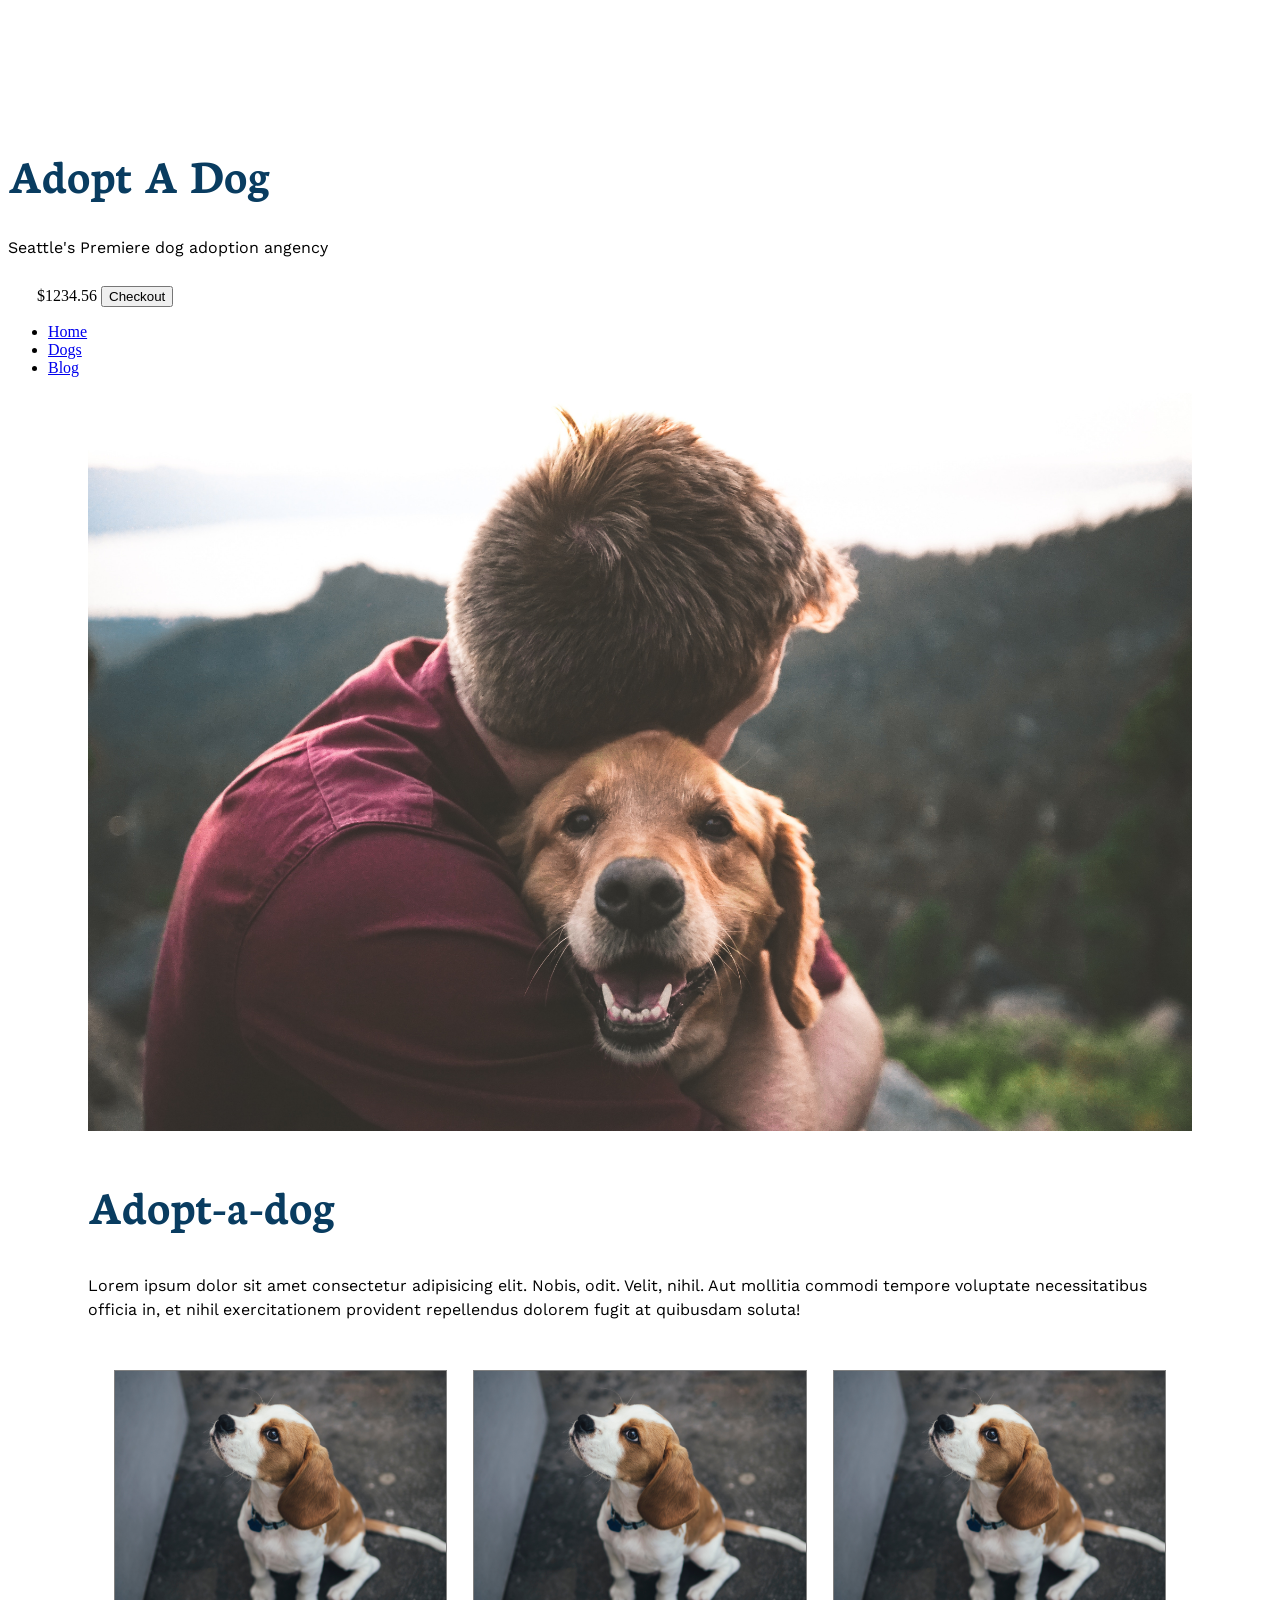
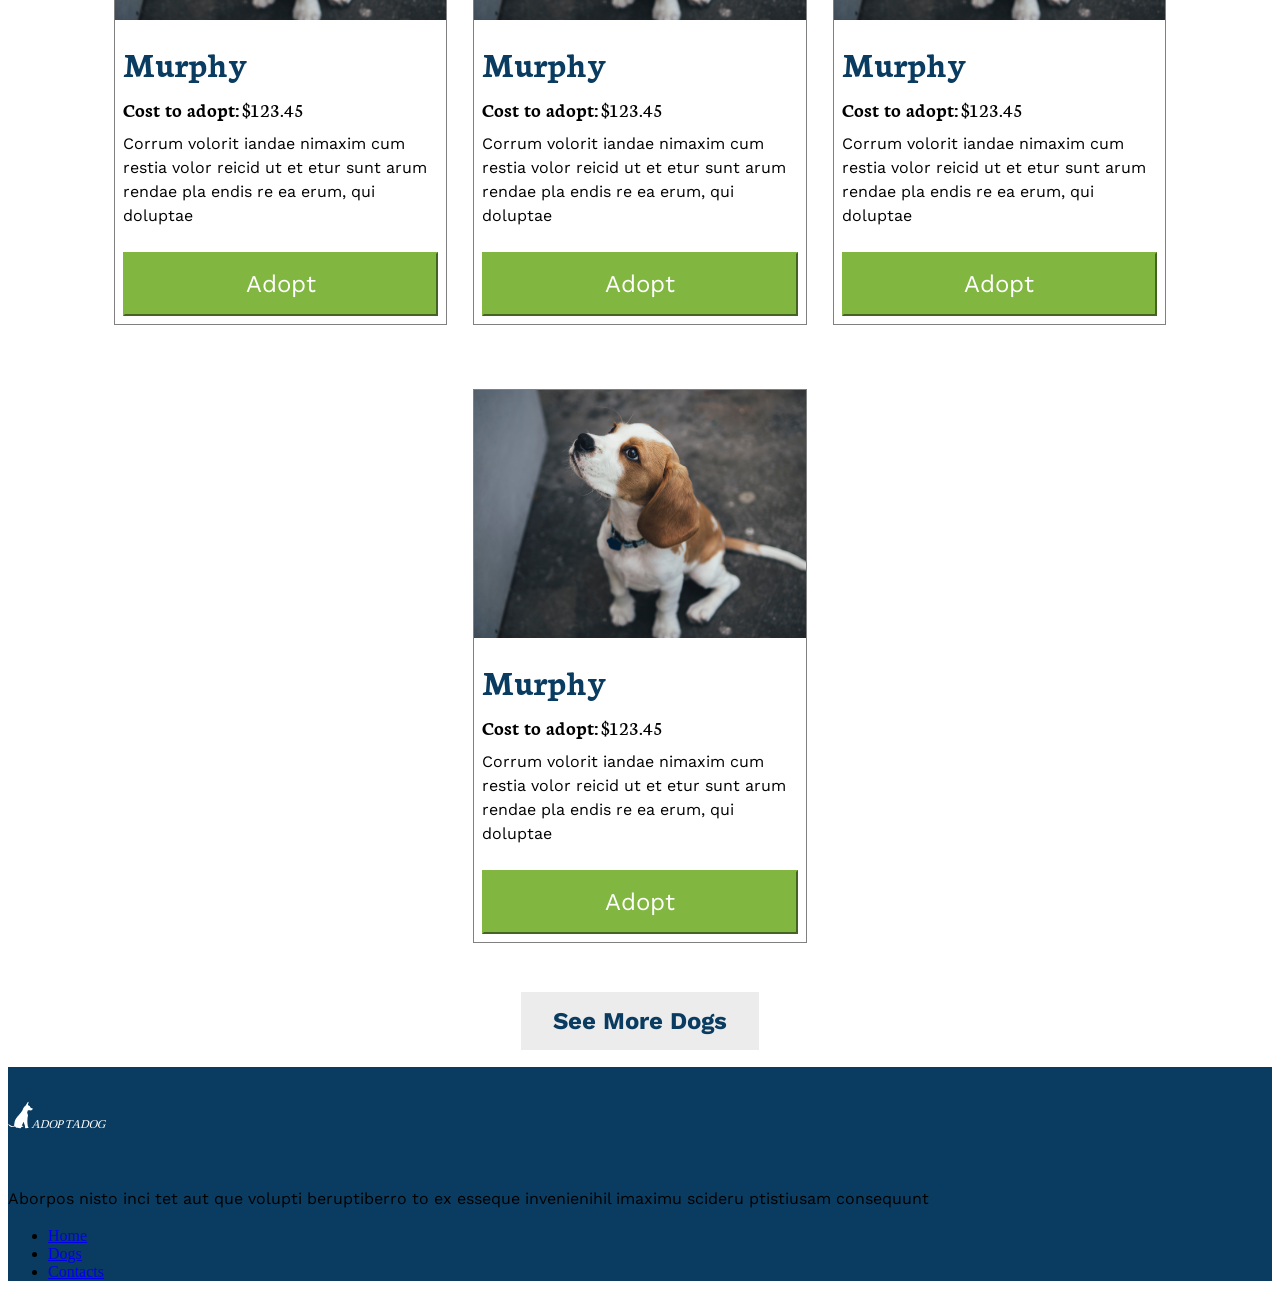
==== adopt-a-dog/index.html @ 071e267e "initial commit" ====
<!DOCTYPE html>
<html lang="en" dir="ltr">

<head>
  <meta charset="utf-8">
  <link rel="stylesheet" href="styles/styles.css">
  <link href="https://fonts.googleapis.com/css?family=Neuton|Work+Sans" rel="stylesheet">
  <title>Adopt-A-Dog | Dog Adoption Agency</title>
</head>

<body>
  <header>
    <div class="logo-container">
      <img class="logo" src="images/adoptadog-logo.svg" alt="Adopt-a-dog logo">
      <h1>Adopt A Dog</h1>
      <p>Seattle's Premiere dog adoption angency</p>
    </div>
    <div class="checkout-container">
      <img src="images/cart-icon.svg" alt="checkout car icon">
      <span>$1234.56</span>
      <button>Checkout</button>
    </div>
  </header>
  <nav>
    <ul>
      <li><a href="index.html">Home</a></li>
      <li><a href="dogs.html">Dogs</a></li>
      <li><a href="blog.html">Blog</a></li>
    </ul>
  </nav>
  <main>
    <section class="main-content">
      <div class="hero">
        <img src="images/eric-ward-610868-unsplash.jpg" alt="Man hugging Dog">
        <h1>Adopt-a-dog</h1>
        <p>Lorem ipsum dolor sit amet consectetur adipisicing elit. Nobis, odit. Velit, nihil. Aut mollitia commodi tempore voluptate necessitatibus officia in, et nihil exercitationem provident repellendus dolorem fugit at quibusdam soluta!</p>
      </div>
      <div class="dog-container">

        <div class="dog-tile">
            <img src="images/marcus-wallis-471438-unsplash.jpg" alt="beagle dog">
            <div class="dog-information">
              <h2>Murphy</h2>
              <p class="cost-to-adopt"><span class="bold">Cost to adopt:</span> $123.45</p>
              <p>Corrum volorit iandae nimaxim cum restia volor reicid ut et etur sunt arum rendae pla endis re ea erum, qui doluptae</p>
              <button>Adopt</button>
            </div>
        </div>
        <div class="dog-tile">
          <img src="images/marcus-wallis-471438-unsplash.jpg" alt="beagle dog">
          <div class="dog-information">
            <h2>Murphy</h2>
            <p class="cost-to-adopt"><span class="bold">Cost to adopt:</span> $123.45</p>
            <p>Corrum volorit iandae nimaxim cum restia volor reicid ut et etur sunt arum rendae pla endis re ea erum, qui
              doluptae</p>
            <button>Adopt</button>
          </div>
        </div>
        <div class="dog-tile">
          <img src="images/marcus-wallis-471438-unsplash.jpg" alt="beagle dog">
          <div class="dog-information">
            <h2>Murphy</h2>
            <p class="cost-to-adopt"><span class="bold">Cost to adopt:</span> $123.45</p>
            <p>Corrum volorit iandae nimaxim cum restia volor reicid ut et etur sunt arum rendae pla endis re ea erum, qui
              doluptae</p>
            <button>Adopt</button>
          </div>
        </div>
        <div class="dog-tile">
          <img src="images/marcus-wallis-471438-unsplash.jpg" alt="beagle dog">
          <div class="dog-information">
            <h2>Murphy</h2>
            <p class="cost-to-adopt"><span class="bold">Cost to adopt:</span> $123.45</p>
            <p>Corrum volorit iandae nimaxim cum restia volor reicid ut et etur sunt arum rendae pla endis re ea erum, qui
              doluptae</p>
            <button>Adopt</button>
          </div>
        </div>
      </div>
      <div class="button-container">
        <a class="link-button-style" href="./dogs.html">See More Dogs</a>
      </div>
    </section>
    <!-- <section class="sidebar"></section> -->
  </main>
  <footer>
    <img class="logo" src="images/adoptadog-logo.svg" alt="Adopt-a-dog logo">
    <p>Aborpos nisto inci tet aut que volupti beruptiberro to ex esseque invenienihil imaximu scideru ptistiusam consequunt</p>
    <nav>
      <ul>
        <li><a href="index.html">Home</a></li>
        <li><a href="dogs.html">Dogs</a></li>
        <li><a href="contact.html">Contacts</a></li>
      </ul>
    </nav>
  </footer>

</body>

</html>
---- adopt-a-dog/styles/styles.css ----
/* http: //typecast.com/blog/a-more-modern-scale-for-web-typography */

/* work sans
neuton */


body {
  background-color: #FFFFFF;
}

h1 {
  font-family: 'Neuton', serif;
  font-size: 3rem;
    color: #093C60;
}

h2 {
  font-family: 'Neuton', serif;
  font-size: 2.25rem;
    color: #093C60;
}

.cost-to-adopt {
  font-family: 'Neuton', serif;
  font-size: 1.25rem;
}

p {
  font-family: 'Work Sans', sans-serif;
  font-size: 1rem;
  line-height: 1.5;
}

.bold {
  font-weight: bold;
}

.logo {
  height: 100px;
  width: 100px;
}

.checkout-container img {
  height: 25px;
  width: 25px;
}

main {
  margin: 0 5rem;
}

.hero img {
  width: 100%;
}

.dog-container {
  width: 100%;
  display: flex;
  flex-direction: row;
  flex-wrap: wrap;
  justify-content: space-evenly;
}

.dog-tile {
  margin: 2rem 0;
  border: 1px solid grey;
  width: 30%;
  max-width: 400px;
}

.dog-tile h2,
.dog-tile p {
  margin-top: 0.5rem;
  margin-bottom: 0.5rem;
}

.dog-tile img {
  width: 100%;
}

.dog-tile .dog-information {
  padding: 0.5rem;
}

.dog-tile button {
  margin-top: 1rem;
  width: 100%;
  background-color: #81B741;
  border-color: #81B741;
  color: #FFFFFF;
  padding: 1rem 2rem;
  font-size: 1.5rem;
  font-family: 'Work Sans', sans-serif;
}

.dog-tile button:hover {
  text-decoration: underline;
}

.main-content .button-container {
  margin: 2rem auto;
  text-align: center;
}

.button-container a,
.button-container a:hover,
.button-container a:visited {
  color: #093C60;
  font-size: 1.5rem;
  font-weight: bold;
  font-family: 'Work Sans', sans-serif;
  text-decoration: none;
  margin: 2rem auto;
  width: 20rem;
  background-color: #ECECEC;
  border-color: #ECECEC;
  padding: 0.9375rem 2rem;
  text-align: center;
}

footer {
  background-color: #093C60;
}
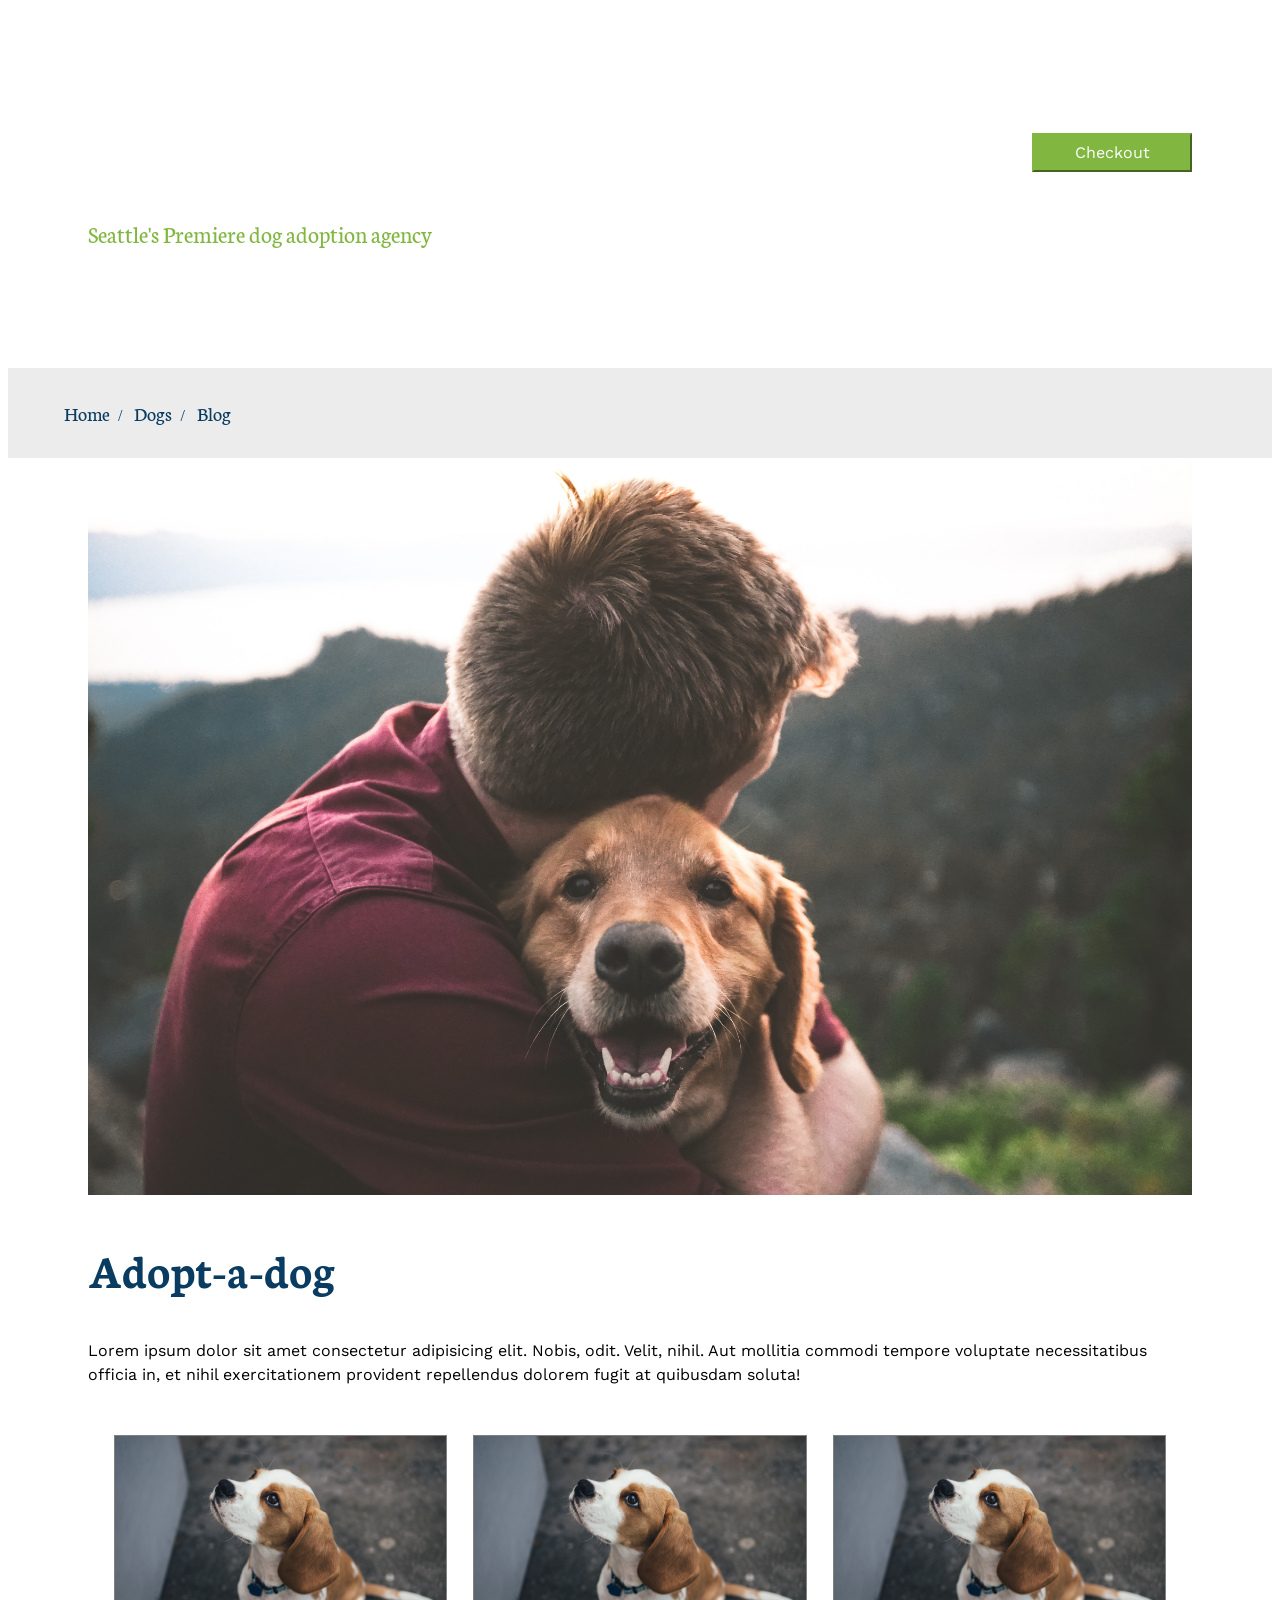
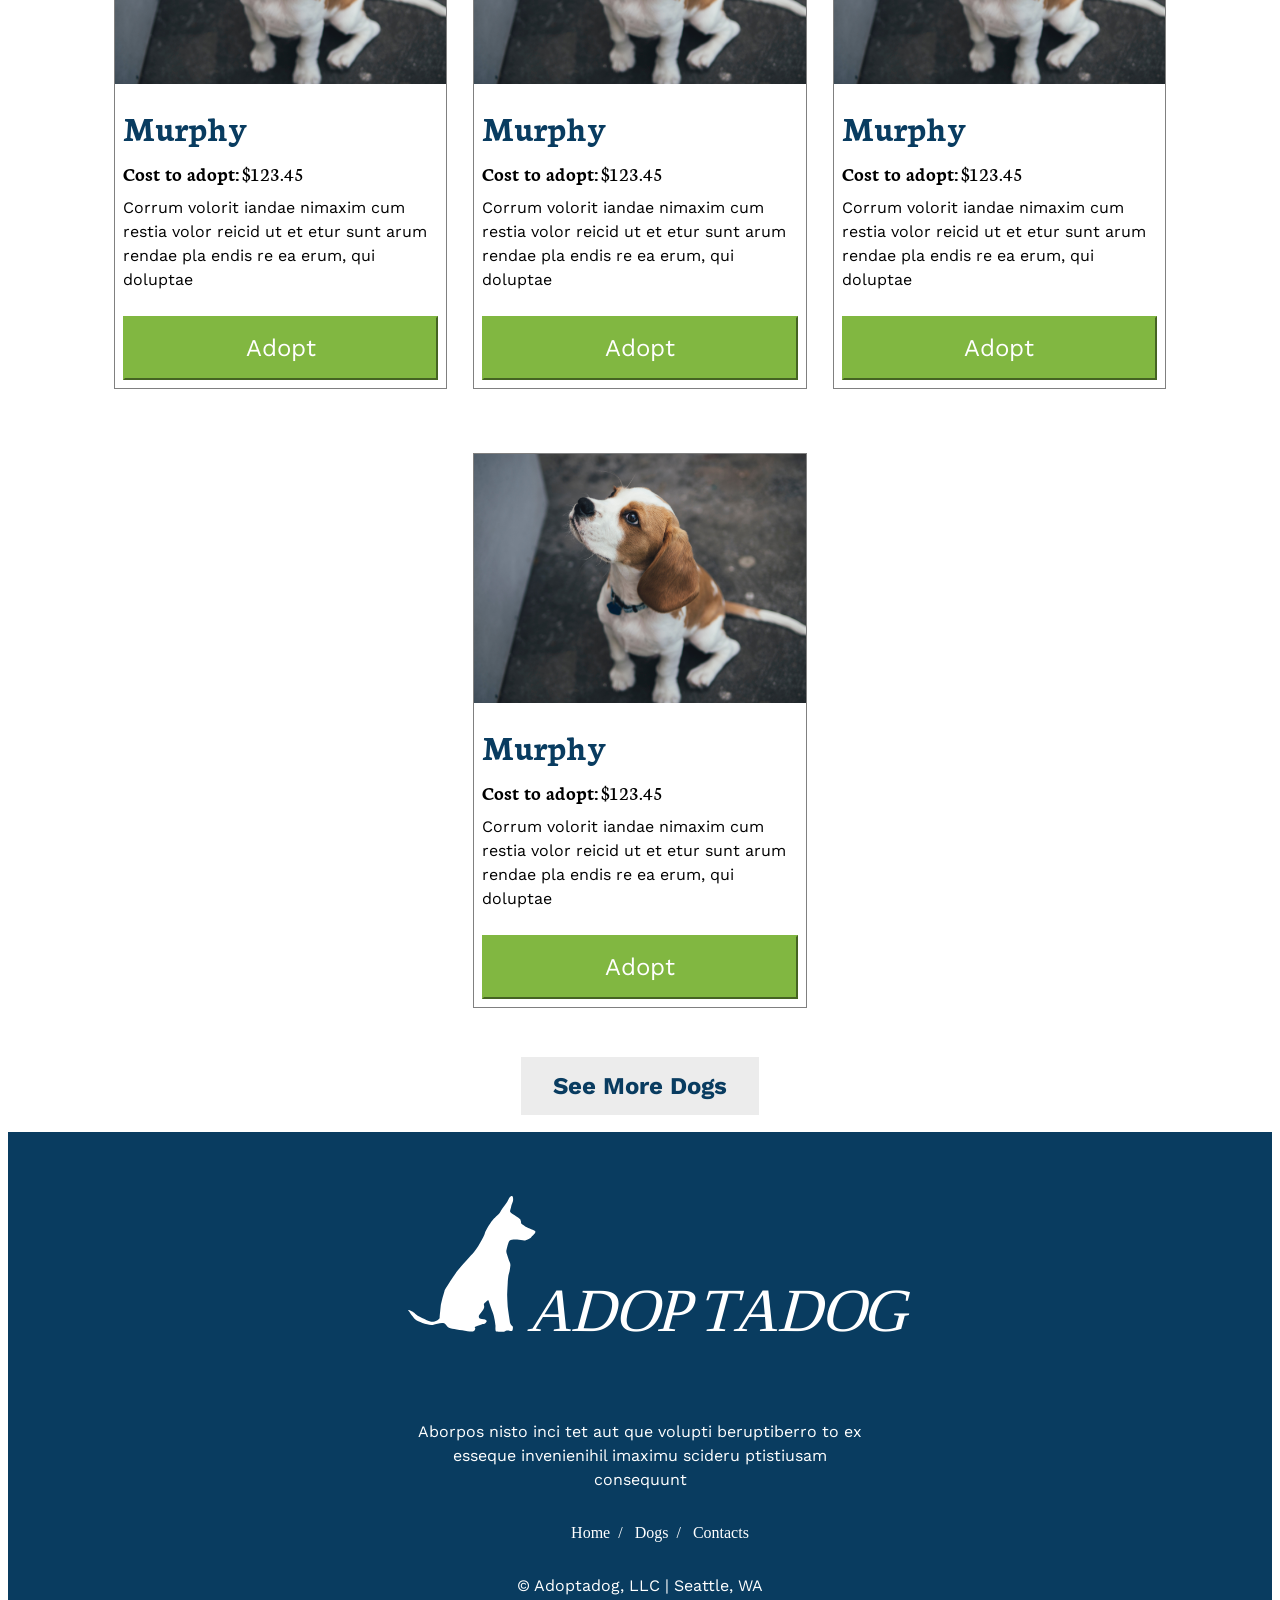
==== commit def2b287: "add styles" ====
--- a/adopt-a-dog/index.html
+++ b/adopt-a-dog/index.html
@@ -12,16 +12,15 @@
   <header>
     <div class="logo-container">
       <img class="logo" src="images/adoptadog-logo.svg" alt="Adopt-a-dog logo">
-      <h1>Adopt A Dog</h1>
-      <p>Seattle's Premiere dog adoption angency</p>
+      <h2>Seattle's Premiere dog adoption agency</h2>
     </div>
     <div class="checkout-container">
       <img src="images/cart-icon.svg" alt="checkout car icon">
-      <span>$1234.56</span>
+      <span class="cart-total">$1234.56</span>
       <button>Checkout</button>
     </div>
   </header>
-  <nav>
+  <nav class="main-nav">
     <ul>
       <li><a href="index.html">Home</a></li>
       <li><a href="dogs.html">Dogs</a></li>
@@ -93,6 +92,7 @@
         <li><a href="contact.html">Contacts</a></li>
       </ul>
     </nav>
+    <p>&copy; Adoptadog, LLC | Seattle, WA</p>
   </footer>
 
 </body>
--- a/adopt-a-dog/styles/styles.css
+++ b/adopt-a-dog/styles/styles.css
@@ -31,18 +31,85 @@
   line-height: 1.5;
 }
 
+li {
+  list-style-type: none;
+  display: inline;
+}
+
 .bold {
   font-weight: bold;
 }
 
+header {
+  background-image: url('../images/christopher-harris-57366-unsplash.jpg');
+  background-size: cover;
+  background-repeat: no-repeat;
+  background-position: center 0;
+  height: 200px;
+  display: flex;
+  justify-content: space-between;
+  padding: 5rem;
+}
+
+.logo-container {
+  width: 50%;
+}
+
+.logo-container h2 {
+  color: #81B741;
+  font-family: 'Neuton', serif;
+  font-weight: normal;
+  margin-top: 0;
+  font-size: 1.5rem;
+}
+
 .logo {
-  height: 100px;
-  width: 100px;
+  width: 75%;
 }
 
 .checkout-container img {
   height: 25px;
   width: 25px;
+}
+
+.cart-total {
+  color: #FFFFFF;
+}
+
+.checkout-container button {
+  display: block;
+  margin-top: 1rem;
+  width: 10rem;
+  background-color: #81B741;
+  border-color: #81B741;
+  color: #FFFFFF;
+  padding: 0.5rem 2rem;
+  font-size: 1rem;
+  font-family: 'Work Sans', sans-serif;
+
+}
+
+.main-nav {
+  background-color: #ECECEC;
+  color: #093C60;
+  padding: 1rem;
+}
+
+.main-nav a,
+.main-nav a:active,
+.main-nav a:hover,
+.main-nav a:visited {
+  color: #093C60;
+  text-decoration: none;
+  font-family: 'Neuton', serif;
+  font-size: 1.25rem;
+}
+
+nav li:nth-child(1):after,
+nav li:nth-child(2):after {
+  content: '/';
+  margin-left: 0.5rem;
+  margin-right: 0.5rem;
 }
 
 main {
@@ -120,4 +187,35 @@
 
 footer {
   background-color: #093C60;
+  text-align: center;
+  padding: 2rem 25rem;
+}
+
+footer > * {
+  margin-top: 2rem;
+  margin-bottom: 2rem;
+}
+
+footer .logo {
+  width: 32rem;
+}
+
+footer li:nth-child(1):after,
+footer li:nth-child(2):after {
+  content: '/';
+  color: #FFFFFF;
+  margin-left: 0.5rem;
+  margin-right: 0.5rem;
+}
+
+footer p,
+footer a {
+  color: #FFFFFF;
+}
+
+footer a,
+footer a:hover,
+footer a:visited {
+  text-decoration: none;
+  color: #FFFFFF;
 }
